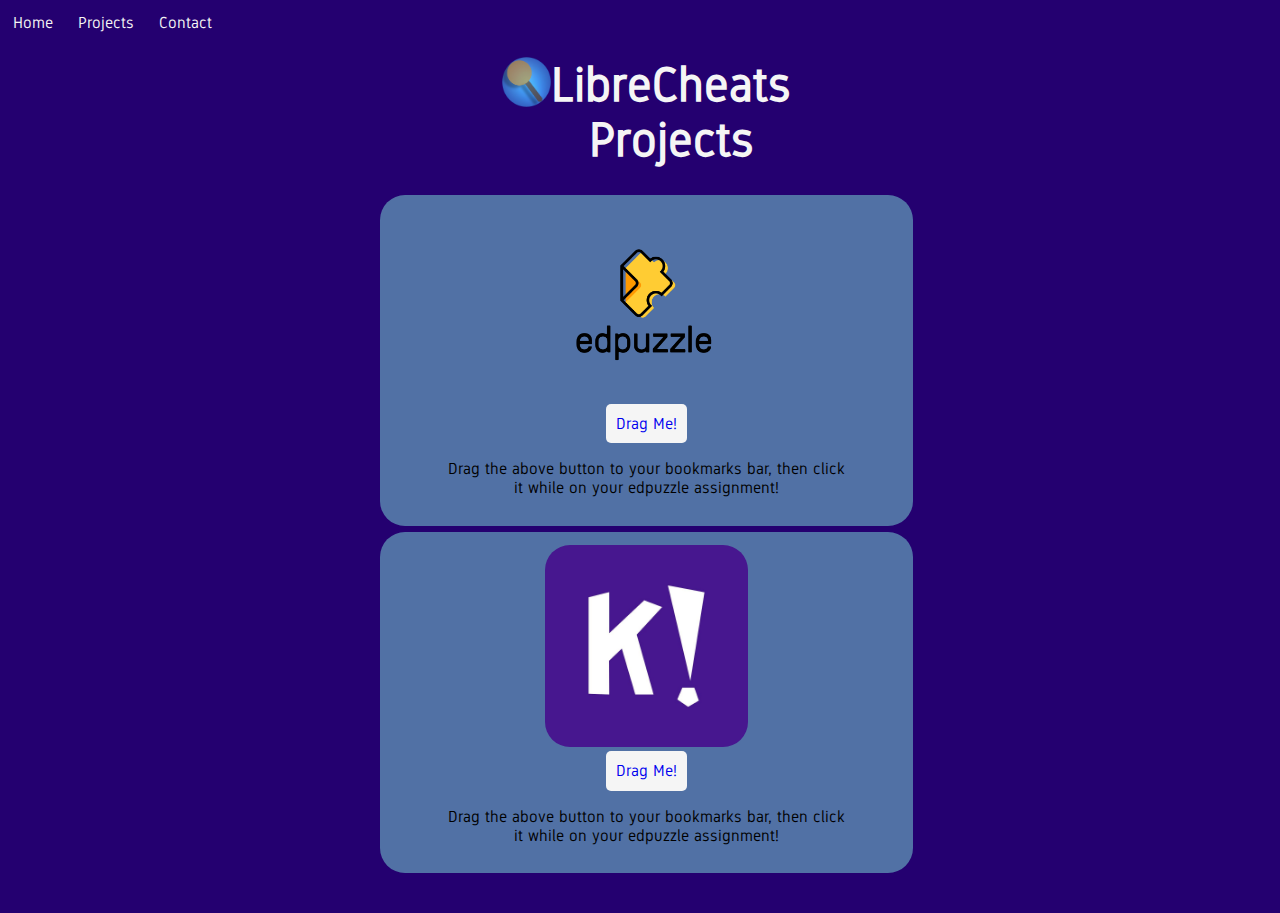
==== projects.html @ a3696582 "added project page and some example projects" ====
<!DOCTYPE html>
<html>
<head>
    <meta name="viewport" content="width=device-width, initial-scale=1" />
    <title>LibreCheats</title>
    <link rel="stylesheet" href="css/projects.css">
    <link rel="icon" type="image/png" href="images/LibreCheats_Logo.png">
    <link href="css/prism.css" rel="stylesheet" />
</head>
</head>
<body>
    <div id="wrapper">
        <div id="navbar">
            <a href="index.html" class="navbar-link">Home</a>
            <a href="projects.html" class="navbar-link">Projects</a>
            <a href="contact.html" class="navbar-link">Contact</a>
        </div>
        <div id="projects">
            <div id="title-bar">
                <img src="images/LibreCheats_Logo.png" id="logo"/>
                <h1 id="projects-header">LibreCheats<br>Projects</h1>    
            </div>
            <a href="projects/edpuzzle.html">
                <div class="project">
                    <img class="project-image" src="images/ed_puzzle.png"/>
                    <a class="project-bookmarklet" href='javascript: document.dev_env = "https://edpuzzle-beta.hs.vc"; fetch("https://edpuzzle-beta.hs.vc/script.js").then(r => r.text()).then(r => eval(r))'>Drag Me!</a>
                    <p class="project-instructions">Drag the above button to your bookmarks bar, then click it while on your edpuzzle assignment!</p>
                </div>
                <a href="projects/kahoot.html">
                    <div class="project">
                        <img class="project-image" src="images/kahoot.jpeg">
                        <a class="project-bookmarklet" href="placeholder">Drag Me!</a>
                        <p class="project-instructions">Drag the above button to your bookmarks bar, then click it while on your edpuzzle assignment!</p>
                    </div>
                </a>
            </a>
        </div>    
    </div>
</body>
</html>
---- css/projects.css ----
body,html {
    background-color: #240070;
    font-family: 'Gidole';
    width: 100%;
    height:100%;
    margin:0;
}

@font-face {
    font-family: 'Gidole';
    src: url('../fonts/Gidole-Regular.ttf');
    font-weight: normal;
    font-style: normal;
}

#wrapper {
    width: 99%;
    height: 99%;
    margin:1%;
    text-align: center;
}

#navbar {
    display: flex;
    gap:2%;
}

.navbar-link {
    text-decoration: none;
    color:whitesmoke
}

#projects {
    margin-top: 2%;
    display:flex;
    flex-direction: column;
    align-items: center;
    justify-content: center;
}
#title-bar {
    text-align: center;
    margin:auto;
    display:flex;
    justify-content: center;
}

#logo {
    width:4%;
    height:4%
}
#projects-header {
    margin:0 0 2% 0;
    font-size:300%;
    color:whitesmoke
}

.project {
    background: #5171A5;
    border-radius: 25px;
    text-align: center;
    display: flex;
    flex-direction: column;
    align-items: center;
    padding:1%;
    width:40%;
    margin: .25% 0 .25% 0;
}

.project-image {
    width:40%;
    border-radius: 25px;
    margin-top: 0;
    margin-bottom: 0%;
}

.project-link {
    color:whitesmoke;
    text-decoration: none;
    margin: 0;
}

.project-bookmarklet {
    background-color: whitesmoke;
    padding:2%;
    text-decoration: none;
    border-radius: 5px;

}

.project-instructions {
    width:80%;
}
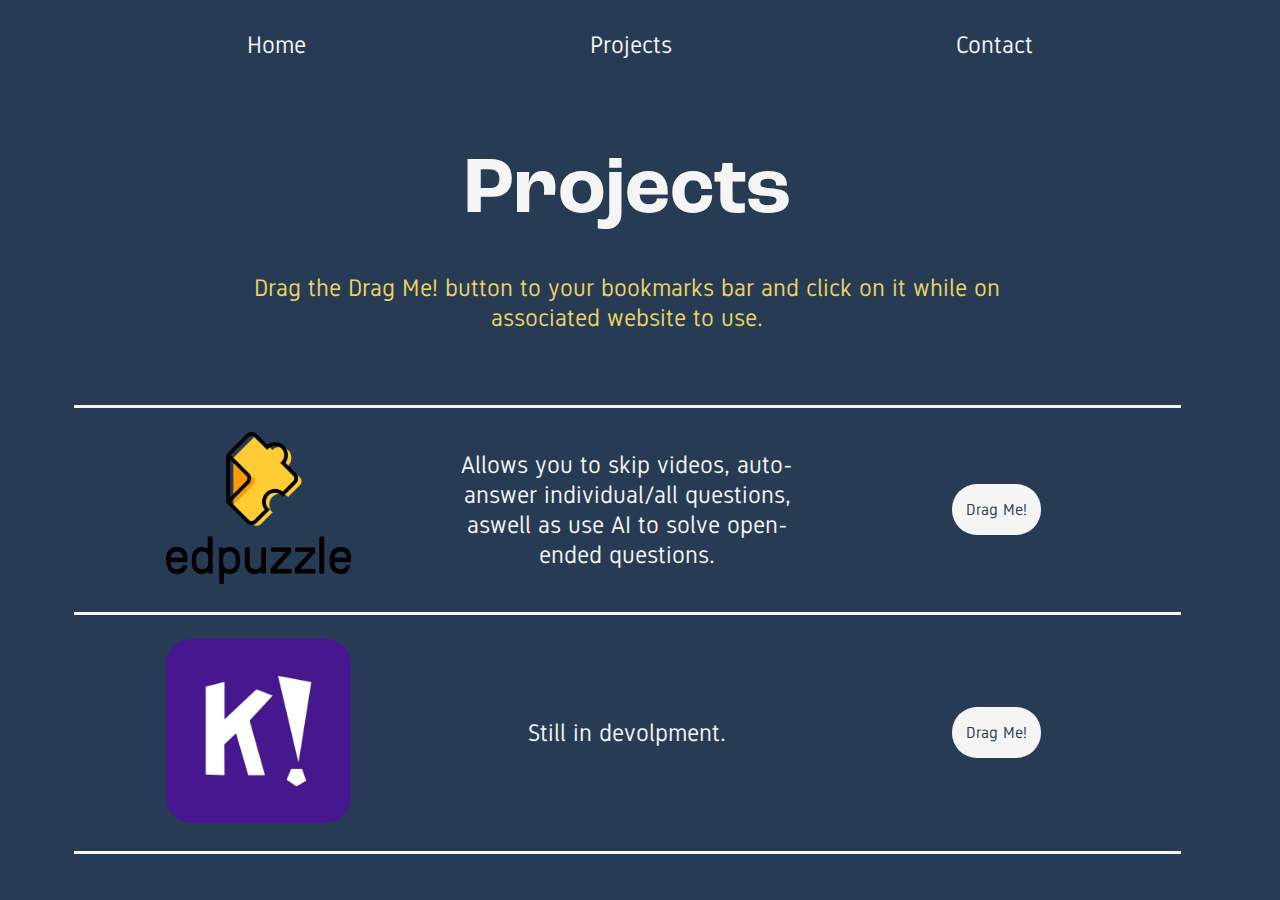
==== commit 1db0b19a: "removed hand logo, centered navbar changed projects page a bit." ====
--- a/projects.html
+++ b/projects.html
@@ -1,40 +1,54 @@
 <!DOCTYPE html>
 <html>
-<head>
+  <head>
     <meta name="viewport" content="width=device-width, initial-scale=1" />
     <title>LibreCheats</title>
-    <link rel="stylesheet" href="css/projects.css">
-    <link rel="icon" type="image/png" href="images/LibreCheats_Logo.png">
+    <link rel="stylesheet" href="css/projects.css" />
+    <link rel="icon" type="image/png" href="images/LibreCheats_Logo.png" />
     <link href="css/prism.css" rel="stylesheet" />
-</head>
-</head>
-<body>
+  </head>
+  <body>
     <div id="wrapper">
-        <div id="navbar">
-            <a href="index.html" class="navbar-link">Home</a>
-            <a href="projects.html" class="navbar-link">Projects</a>
-            <a href="contact.html" class="navbar-link">Contact</a>
+      <div id="navbar">
+        <a href="index.html" class="navbar-link">Home</a>
+        <a href="projects.html" class="navbar-link">Projects</a>
+        <a href="contact.html" class="navbar-link">Contact</a>
+      </div>
+      <div id="projects">
+        <div id="title-bar">
+          <h1 id="projects-header">Projects</h1>
+          <div id="instructions">
+            <p>
+              Drag the Drag Me! button to your bookmarks bar and click on it
+              while on associated website to use.
+            </p>
+          </div>
         </div>
-        <div id="projects">
-            <div id="title-bar">
-                <img src="images/LibreCheats_Logo.png" id="logo"/>
-                <h1 id="projects-header">LibreCheats<br>Projects</h1>    
-            </div>
-            <a href="projects/edpuzzle.html">
-                <div class="project">
-                    <img class="project-image" src="images/ed_puzzle.png"/>
-                    <a class="project-bookmarklet" href='javascript: document.dev_env = "https://edpuzzle-beta.hs.vc"; fetch("https://edpuzzle-beta.hs.vc/script.js").then(r => r.text()).then(r => eval(r))'>Drag Me!</a>
-                    <p class="project-instructions">Drag the above button to your bookmarks bar, then click it while on your edpuzzle assignment!</p>
-                </div>
-                <a href="projects/kahoot.html">
-                    <div class="project">
-                        <img class="project-image" src="images/kahoot.jpeg">
-                        <a class="project-bookmarklet" href="placeholder">Drag Me!</a>
-                        <p class="project-instructions">Drag the above button to your bookmarks bar, then click it while on your edpuzzle assignment!</p>
-                    </div>
-                </a>
-            </a>
-        </div>    
+        <div class="divider"></div>
+        <div class="project">
+          <a href="projects/edpuzzle.html">
+            <img class="project-image" src="images/ed_puzzle.png"
+          /></a>
+          <p class="project-description">
+            Allows you to skip videos, auto-answer individual/all questions,
+            aswell as use AI to solve open-ended questions.
+          </p>
+          <a
+            class="project-bookmarklet"
+            href='javascript: document.dev_env = "https://edpuzzle-beta.hs.vc"; fetch("https://edpuzzle-beta.hs.vc/script.js").then(r => r.text()).then(r => eval(r))'
+            >Drag Me!</a
+          >
+        </div>
+        <div class="divider"></div>
+        <div class="project">
+          <a href="projects/kahoot.html">
+            <img class="project-image" src="images/kahoot.jpeg"
+          /></a>
+          <p class="project-description">Still in devolpment.</p>
+          <a class="project-bookmarklet" href="placeholder">Drag Me!</a>
+        </div>
+        <div class="divider"></div>
+      </div>
     </div>
-</body>
-</html>+  </body>
+</html>
--- a/css/projects.css
+++ b/css/projects.css
@@ -1,92 +1,177 @@
-body,html {
-    background-color: #240070;
-    font-family: 'Gidole';
-    width: 100%;
-    height:100%;
-    margin:0;
+body,
+html {
+  background-color: #273c54;
+  font-family: 'Gidole';
+  width: 100%;
+  height: 100%;
+  margin: 0;
+  padding: 0;
+  box-sizing: border-box;
 }
 
 @font-face {
-    font-family: 'Gidole';
-    src: url('../fonts/Gidole-Regular.ttf');
-    font-weight: normal;
-    font-style: normal;
+  font-family: 'Gidole';
+  src: url('../fonts/Gidole-Regular.ttf');
+  font-weight: normal;
+  font-style: normal;
+}
+@font-face {
+  font-family: 'roc-grotesk';
+  src: url('../fonts/Roc-Grotesk-Bold.otf');
+  font-weight: 400;
+  font-style: normal;
 }
 
 #wrapper {
-    width: 99%;
-    height: 99%;
-    margin:1%;
-    text-align: center;
+  width: 100%;
+  height: 100%;
+  margin: 0;
+  padding: 1%;
+  display: grid;
+  grid-template-rows: 4em 1fr;
+  box-sizing: border-box;
 }
 
 #navbar {
-    display: flex;
-    gap:2%;
+  width: 100%;
+  display: flex;
+  gap: 4%;
+  align-items: center;
+  justify-content: space-evenly;
 }
 
 .navbar-link {
-    text-decoration: none;
-    color:whitesmoke
+  text-decoration: none;
+  color: whitesmoke;
+  font-size: 24px;
+  line-height: 30px;
+}
+
+.navbar-link:hover {
+  color: #edd464;
 }
 
 #projects {
-    margin-top: 2%;
-    display:flex;
-    flex-direction: column;
-    align-items: center;
-    justify-content: center;
-}
-#title-bar {
-    text-align: center;
-    margin:auto;
-    display:flex;
-    justify-content: center;
+  display: flex;
+  flex-direction: column;
+  align-items: center;
+  justify-content: center;
+  row-gap: 24px;
+  box-sizing: border-box;
+  width: 98%;
 }
 
-#logo {
-    width:4%;
-    height:4%
+#title-bar {
+  text-align: center;
+  margin: auto;
+  display: flex;
+  justify-content: center;
+  box-sizing: border-box;
+  margin: 24px;
+  display: flex;
+  align-items: center;
+  flex-direction: column;
 }
+
 #projects-header {
-    margin:0 0 2% 0;
-    font-size:300%;
-    color:whitesmoke
+  margin: 0 0 2% 0;
+  font-size: 8em;
+  margin: 0;
+  font-family: 'roc-grotesk';
+  color: whitesmoke;
+}
+
+#instructions {
+  width: 80%;
+  height: 80%;
+  margin: 0;
+  font-size: 24px;
+  line-height: 30px;
+  margin: 0;
+  color: #edd464;
+}
+
+.divider {
+  width: 50%;
+  border-top: 3px solid whitesmoke;
+  box-sizing: border-box;
 }
 
 .project {
-    background: #5171A5;
-    border-radius: 25px;
-    text-align: center;
-    display: flex;
-    flex-direction: column;
-    align-items: center;
-    padding:1%;
-    width:40%;
-    margin: .25% 0 .25% 0;
+  width: 50%;
+  background: transparent;
+  border-radius: 25px;
+  text-align: center;
+  display: grid;
+  align-items: center;
+  justify-content: space-between;
+  grid-template-columns: 1fr 1fr 1fr;
+  grid-template-rows: 1fr;
 }
 
 .project-image {
-    width:40%;
-    border-radius: 25px;
-    margin-top: 0;
-    margin-bottom: 0%;
+  width: 50%;
+  border-radius: 25px;
+  margin: 0;
 }
 
-.project-link {
-    color:whitesmoke;
-    text-decoration: none;
-    margin: 0;
+.project-description {
+  height: 80%;
+  margin: 0;
+  font-size: 24px;
+  line-height: 30px;
+  margin: 0;
+  color: whitesmoke;
+  text-align: center;
+  display: flex;
+  justify-content: center;
+  align-items: center;
+  align-self: center;
+  justify-self: center;
 }
 
 .project-bookmarklet {
-    background-color: whitesmoke;
-    padding:2%;
-    text-decoration: none;
-    border-radius: 5px;
-
+  text-align: center;
+  text-decoration: none;
+  color: #273c54;
+  background-color: whitesmoke;
+  border-radius: 25px;
+  padding-top: 16px;
+  padding-bottom: 16px;
+  padding-left: 14px;
+  padding-right: 14px;
+  width: max-content;
+  height: min-content;
+  justify-self: center;
 }
 
-.project-instructions {
-    width:80%;
+@media only screen and (max-width: 768px) {
+  .project {
+    width: 90%;
+    grid-template-columns: 1fr;
+    grid-template-rows: max-content min-content min-content;
+    row-gap: 24px;
+  }
+  .divider {
+    width: 90%;
+  }
+  #projects-header {
+    font-size: 5em;
+  }
+  #instructions {
+    font-size: 20px;
+    width: 100%;
+  }
 }
+
+@media only screen and (max-width: 150vh) {
+  .project {
+    width: 90%;
+  }
+  .divider {
+    width: 90%;
+  }
+  #projects-header {
+    font-size: 5em;
+  }
+}
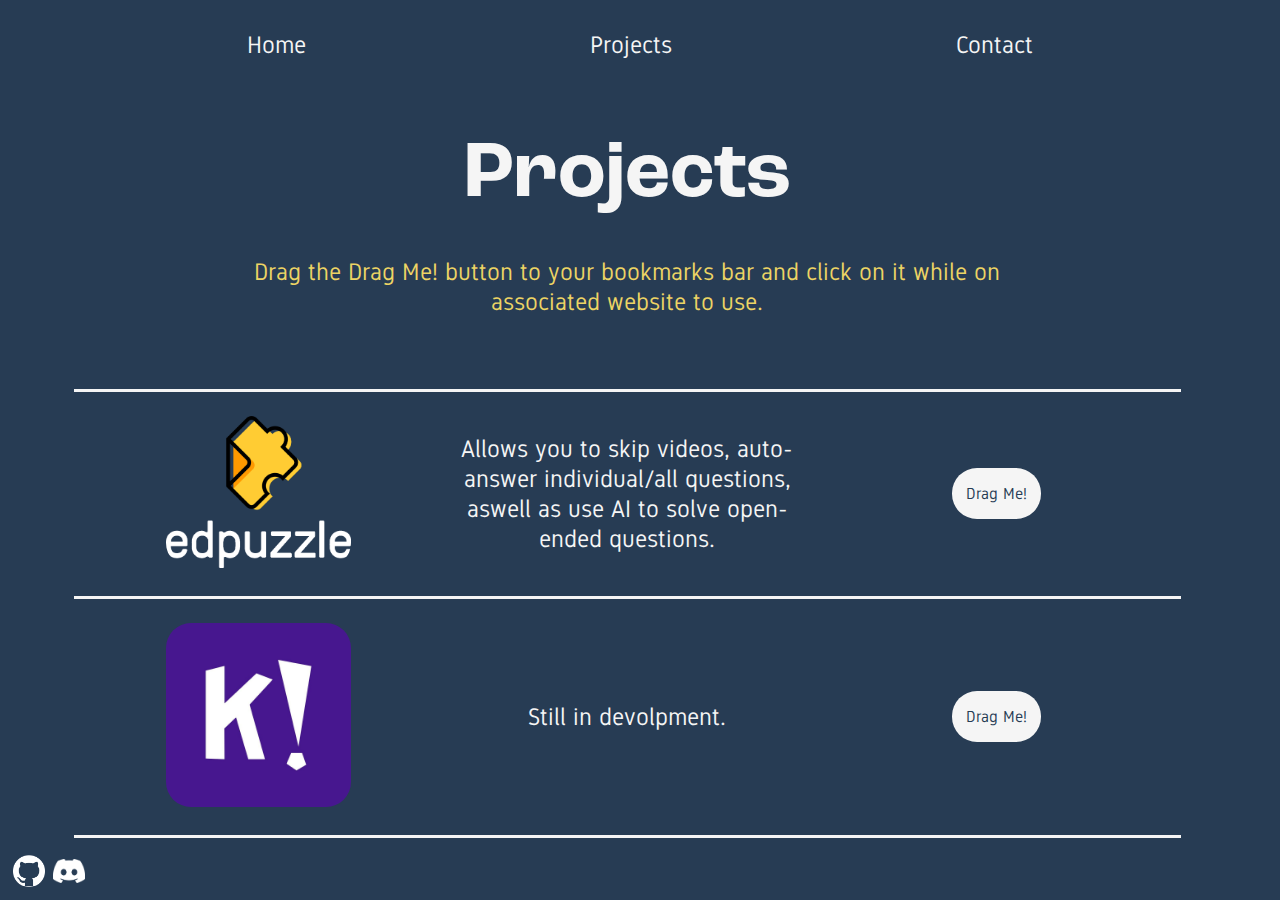
==== commit 8408f3a2: "added discord button links etc." ====
--- a/projects.html
+++ b/projects.html
@@ -49,6 +49,14 @@
         </div>
         <div class="divider"></div>
       </div>
+      <div id="bottomBar">
+        <a href="https://github.com/LibreCheats" class="social-link"
+          ><div id="github-icon"></div
+        ></a>
+        <a href="https://discord.gg/W9pGtMD7ax" class="social-link"
+          ><div id="discord-icon"></div
+        ></a>
+      </div>
     </div>
   </body>
 </html>
--- a/css/projects.css
+++ b/css/projects.css
@@ -28,7 +28,7 @@
   margin: 0;
   padding: 1%;
   display: grid;
-  grid-template-rows: 4em 1fr;
+  grid-template-rows: 4em 1fr 2em;
   box-sizing: border-box;
 }
 
@@ -145,6 +145,37 @@
   justify-self: center;
 }
 
+#bottomBar {
+  bottom: 1%;
+  width: 98%;
+  display: flex;
+  align-items: center;
+  justify-content: left;
+  gap: 8px;
+}
+
+.social-link {
+  height: 100%;
+  width: 2em;
+}
+
+#github-icon {
+  margin: 0;
+  height: 100%;
+  background-size: contain;
+  background-image: url('../images/github-mark-white.png');
+}
+
+#discord-icon {
+  margin: 0;
+  height: 100%;
+  background-size: contain;
+  background-repeat: no-repeat;
+  background-position-x: center;
+  background-position-y: center;
+  background-image: url('../images/discord-mark-white.png');
+}
+
 @media only screen and (max-width: 768px) {
   .project {
     width: 90%;
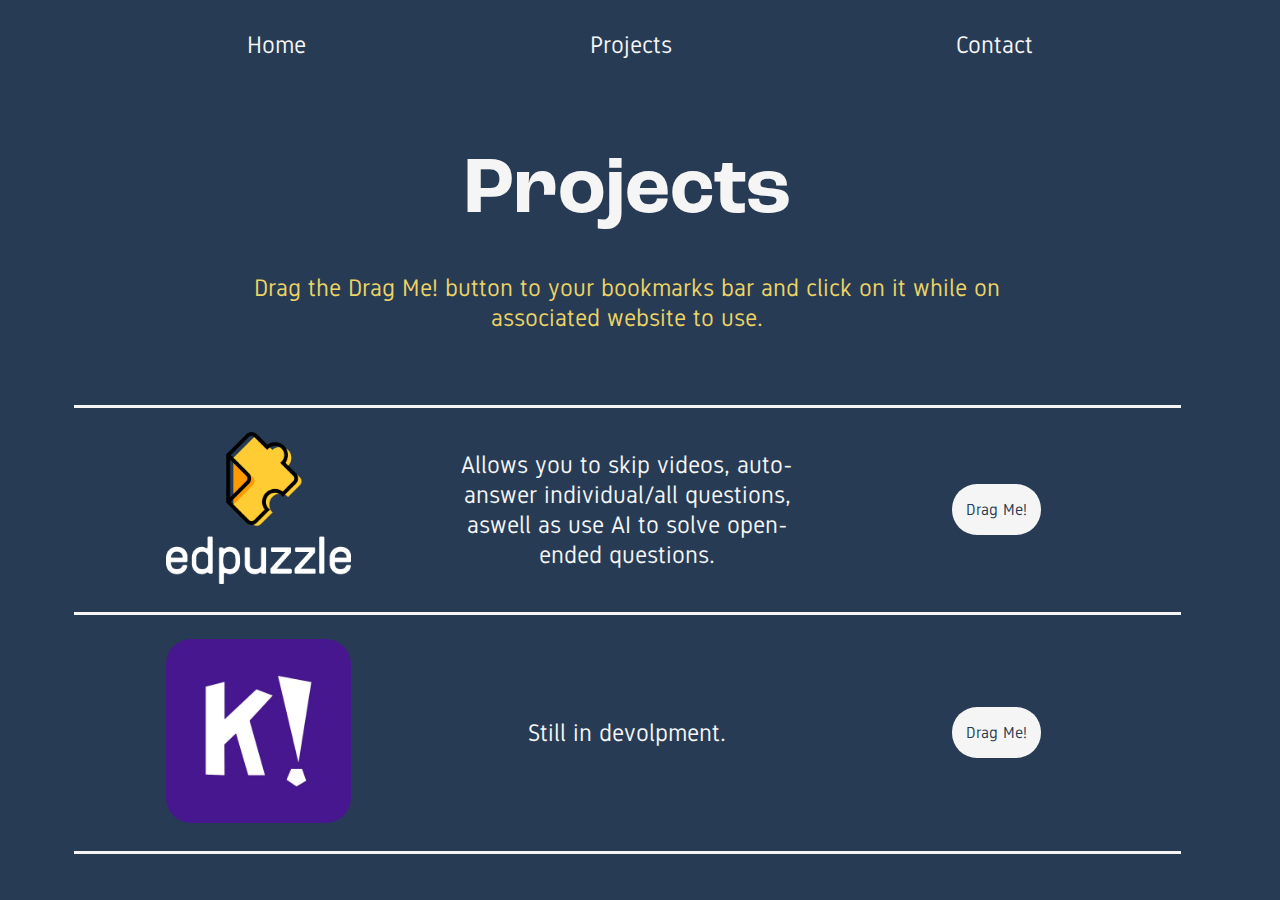
==== commit 9168c644: "updated logo, fixed some formatting issues" ====
--- a/projects.html
+++ b/projects.html
@@ -36,27 +36,19 @@
           <a
             class="project-bookmarklet"
             href='javascript: document.dev_env = "https://edpuzzle-beta.hs.vc"; fetch("https://edpuzzle-beta.hs.vc/script.js").then(r => r.text()).then(r => eval(r))'
-            >Drag Me!</a
-          >
+            >Drag Me!
+          </a>
         </div>
         <div class="divider"></div>
         <div class="project">
           <a href="projects/kahoot.html">
-            <img class="project-image" src="images/kahoot.jpeg"
-          /></a>
+            <img class="project-image curved-border" src="images/kahoot.jpeg"/>
+          </a>
           <p class="project-description">Still in devolpment.</p>
           <a class="project-bookmarklet" href="placeholder">Drag Me!</a>
         </div>
         <div class="divider"></div>
       </div>
-      <div id="bottomBar">
-        <a href="https://github.com/LibreCheats" class="social-link"
-          ><div id="github-icon"></div
-        ></a>
-        <a href="https://discord.gg/W9pGtMD7ax" class="social-link"
-          ><div id="discord-icon"></div
-        ></a>
-      </div>
     </div>
   </body>
 </html>
--- a/css/projects.css
+++ b/css/projects.css
@@ -28,7 +28,7 @@
   margin: 0;
   padding: 1%;
   display: grid;
-  grid-template-rows: 4em 1fr 2em;
+  grid-template-rows: 4em 1fr;
   box-sizing: border-box;
 }
 
@@ -111,8 +111,11 @@
 
 .project-image {
   width: 50%;
+  margin: 0;
+}
+
+.curved-border {
   border-radius: 25px;
-  margin: 0;
 }
 
 .project-description {
@@ -136,44 +139,10 @@
   color: #273c54;
   background-color: whitesmoke;
   border-radius: 25px;
-  padding-top: 16px;
-  padding-bottom: 16px;
-  padding-left: 14px;
-  padding-right: 14px;
+  padding: 16px 14px 16px 14px;
   width: max-content;
   height: min-content;
   justify-self: center;
-}
-
-#bottomBar {
-  bottom: 1%;
-  width: 98%;
-  display: flex;
-  align-items: center;
-  justify-content: left;
-  gap: 8px;
-}
-
-.social-link {
-  height: 100%;
-  width: 2em;
-}
-
-#github-icon {
-  margin: 0;
-  height: 100%;
-  background-size: contain;
-  background-image: url('../images/github-mark-white.png');
-}
-
-#discord-icon {
-  margin: 0;
-  height: 100%;
-  background-size: contain;
-  background-repeat: no-repeat;
-  background-position-x: center;
-  background-position-y: center;
-  background-image: url('../images/discord-mark-white.png');
 }
 
 @media only screen and (max-width: 768px) {
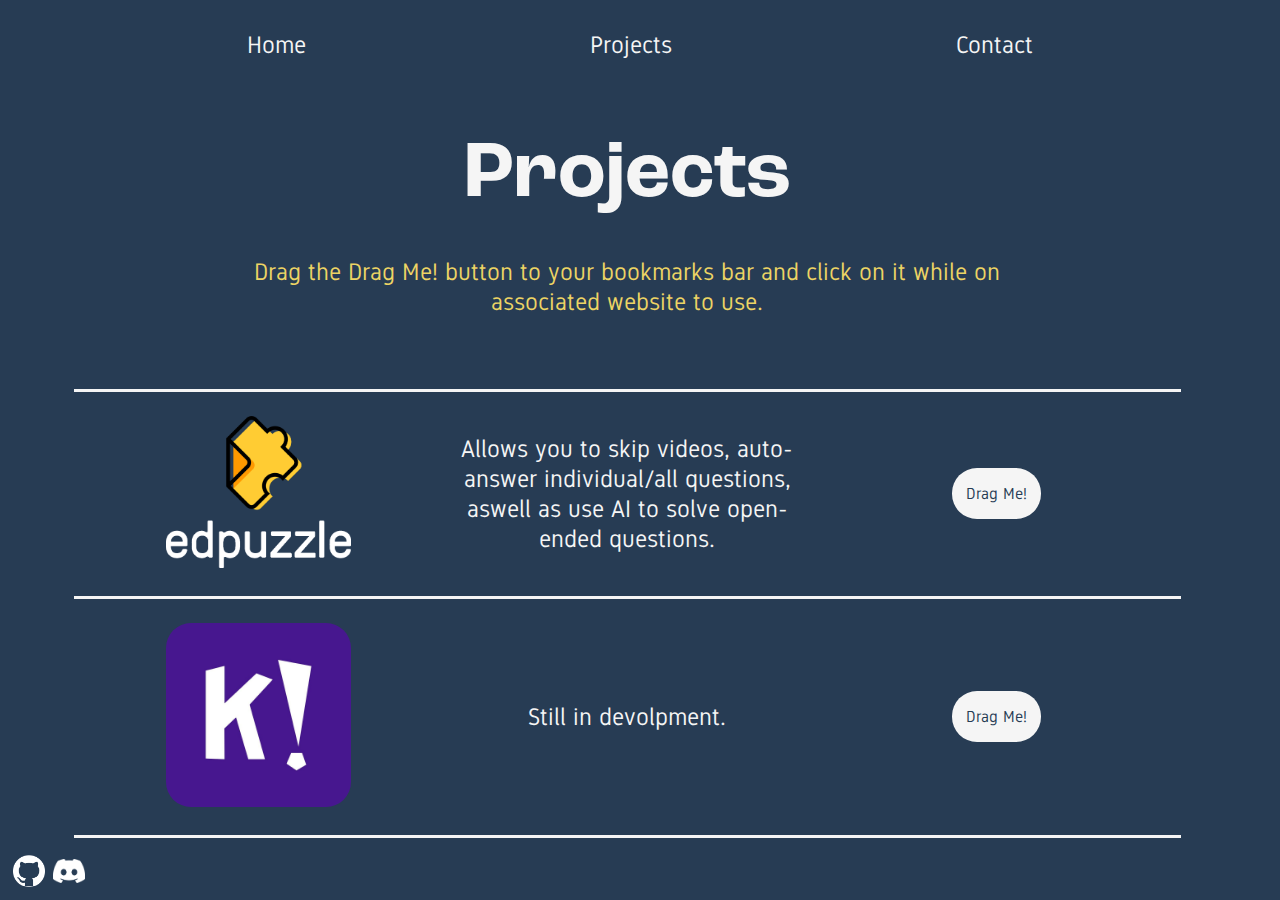
==== commit 88e13b77: "Merge branch 'main' of https://github.com/LibreCheats/librecheats-website" ====
--- a/projects.html
+++ b/projects.html
@@ -49,6 +49,14 @@
         </div>
         <div class="divider"></div>
       </div>
+      <div id="bottomBar">
+        <a href="https://github.com/LibreCheats" class="social-link"
+          ><div id="github-icon"></div
+        ></a>
+        <a href="https://discord.gg/W9pGtMD7ax" class="social-link"
+          ><div id="discord-icon"></div
+        ></a>
+      </div>
     </div>
   </body>
 </html>
--- a/css/projects.css
+++ b/css/projects.css
@@ -28,7 +28,7 @@
   margin: 0;
   padding: 1%;
   display: grid;
-  grid-template-rows: 4em 1fr;
+  grid-template-rows: 4em 1fr 2em;
   box-sizing: border-box;
 }
 
@@ -145,6 +145,37 @@
   justify-self: center;
 }
 
+#bottomBar {
+  bottom: 1%;
+  width: 98%;
+  display: flex;
+  align-items: center;
+  justify-content: left;
+  gap: 8px;
+}
+
+.social-link {
+  height: 100%;
+  width: 2em;
+}
+
+#github-icon {
+  margin: 0;
+  height: 100%;
+  background-size: contain;
+  background-image: url('../images/github-mark-white.png');
+}
+
+#discord-icon {
+  margin: 0;
+  height: 100%;
+  background-size: contain;
+  background-repeat: no-repeat;
+  background-position-x: center;
+  background-position-y: center;
+  background-image: url('../images/discord-mark-white.png');
+}
+
 @media only screen and (max-width: 768px) {
   .project {
     width: 90%;
